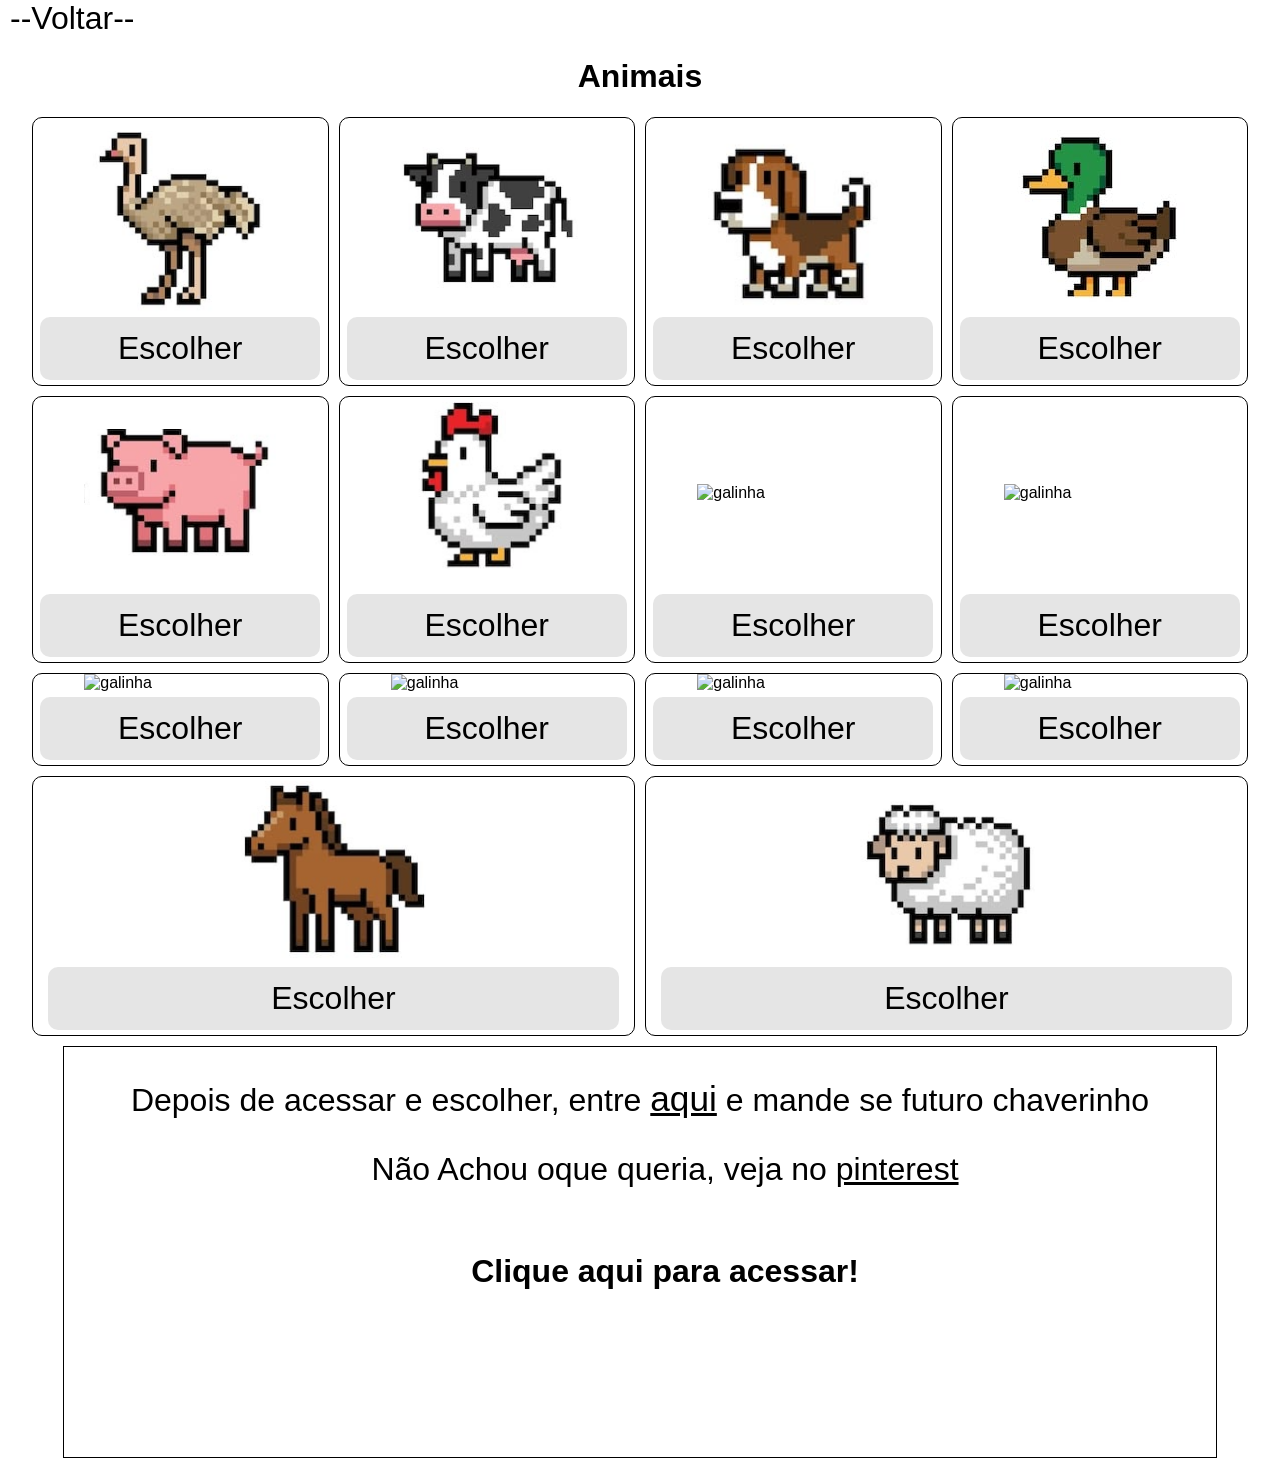
==== animais/index.html @ aeb82bdd "mundança estrema" ====
<!DOCTYPE html>
<html lang="en">
<head>
    <meta charset="UTF-8">
    <meta name="viewport" content="width=device-width, initial-scale=1.0">
    <link rel="stylesheet" href="../style-options.css">
    <title>Animais</title>
</head>
<body>
    <header><a href="../index.html">--Voltar--</a> <h1>Animais</h1></header>
    <main>
        <section>
            <img src="../midia/avestrus.png" alt="avestrus">
            <a target="_blanck" href="https://wa.me/5512996534264?text=Ol%C3%A1!%20Eu%20quero%20o%20chaveiro%20de%20avestrus"><input type="button" value="Escolher"></a>
        </section>
        <section>
            <img src="../midia/cow.png" alt="vaca">
            <a target="_blanck" href="https://wa.me/5512996534264?text=Ol%C3%A1!%20Eu%20quero%20o%20chaveiro%20de%20vaca"><input type="button" value="Escolher"></a>
        </section>
        <section>
            <img src="../midia/dog1.png" alt="cachorro">
            <a target="_blanck" href="https://wa.me/5512996534264?text=Ol%C3%A1!%20Eu%20quero%20o%20chaveiro%20de%20cachorro%20do%20site"><input type="button" value="Escolher"></a>
        </section>
        <section>
            <img src="../midia/duck.png" alt="pato">
            <a target="_blanck" href="https://wa.me/5512996534264?text=Ol%C3%A1!%20Eu%20quero%20o%20chaveiro%20de%20pato"><input type="button" value="Escolher"></a>
        </section>
        <section>
            <img src="../midia/pig.png" alt="porco">
            <a target="_blanck" href="https://wa.me/5512996534264?text=Ol%C3%A1!%20Eu%20quero%20o%20chaveiro%20de%20porco"><input type="button" value="Escolher"></a>
        </section>
        <section>
            <img src="../midia/kitchen.png" alt="galinha">
            <a target="_blanck" href="https://wa.me/5512996534264?text=Ol%C3%A1!%20Eu%20quero%20o%20chaveiro%20de%20galinha%20branca"><input type="button" value="Escolher"></a>
        </section>
        <section>
            <img src="https://i.pinimg.com/736x/7e/12/86/7e12860d62b211d4ab698b881f94afa2.jpg" alt="galinha">
            <a target="_blanck" href="https://wa.me/5512996534264?text=Ol%C3%A1!%20Eu%20quero%20o%20chaveiro%20de%20galinha%20bege"><input type="button" value="Escolher"></a>
        </section>
        <section>
            <img src="https://i.pinimg.com/736x/fa/8f/5b/fa8f5bbfc6159658c65f421f70879eec.jpg" alt="galinha">
            <a target="_blanck" href="https://wa.me/5512996534264?text=Ol%C3%A1!%20Eu%20quero%20o%20chaveiro%20de%200vaca%20sentada"><input type="button" value="Escolher"></a>
        </section>
        <section>
            <img src="https://i.pinimg.com/736x/8e/7f/80/8e7f808ee7c73ff003b501cc56a4e63e.jpg" alt="galinha">
            <a target="_blanck" href="https://wa.me/5512996534264?text=Ol%C3%A1!%20Eu%20quero%20o%20chaveiro%20de%20gato%20bege%20e%20marom"><input type="button" value="Escolher"></a>
        </section><section>
            <img src="https://i.pinimg.com/736x/db/6a/56/db6a56e6536eb0796931c958c1a78ada.jpg" alt="galinha">
            <a target="_blanck" href="https://wa.me/5512996534264?text=Ol%C3%A1!%20Eu%20quero%20o%20chaveiro%20de%20gato%20meme"><input type="button" value="Escolher"></a>
        </section><section>
            <img src="https://i.pinimg.com/736x/a5/26/3f/a5263f0d455113cb23499b28d47ec865.jpg" alt="galinha">
            <a target="_blanck" href="https://wa.me/5512996534264?text=Ol%C3%A1!%20Eu%20quero%20o%20chaveiro%20de%20gato%20bege"><input type="button" value="Escolher"></a>
        </section><section>
            <img src="https://i.pinimg.com/736x/13/88/e7/1388e76f19dc1cb3236d209a283e4db7.jpg" alt="galinha">
            <a target="_blanck" href="https://wa.me/5512996534264?text=Ol%C3%A1!%20Eu%20quero%20o%20chaveiro%20de%20gato%20roxo"><input type="button" value="Escolher"></a>
        </section>
        <section>
            <img src="../midia/horse.png" alt="cavalo">
            <a target="_blanck" href="https://wa.me/5512996534264?text=Ol%C3%A1!%20Eu%20quero%20o%20chaveiro%20de%20cavalo"><input type="button" value="Escolher"></a>
        </section>
        <section>
            <img src="../midia/sheep.png" alt="ovelha">
            <a target="_blanck" href="https://wa.me/5512996534264?text=Ol%C3%A1!%20Eu%20quero%20o%20chaveiro%20de%20ovelha"><input type="button" value="Escolher"></a>
        </section>
    </main>
    <div>
        <p style="font-size: 200%; text-align: center;">
            Depois de acessar e escolher, entre <a style="font-size: 110%; color: black; text-decoration: underline;" href="">aqui</a> e mande se futuro chaverinho
        </p>
        <a target="_blanck" href="https://br.pinterest.com/" target="_blank">
            <p>
                Não Achou oque queria, veja no 
                <span style="text-decoration: underline;">
                    pinterest
                </span>
                <p style="font-weight: bolder;">Clique aqui para acessar!</p>
            </p>
        </a>
    </div>
</body>
</html>
---- style-options.css ----
body,html{
    margin: 0;
    font-family: Arial, Helvetica, sans-serif;
}

header a{
    color: black;
    margin: 10px;
}

h1{
    text-align: center;
}

img{
    margin: auto;
    width: 15vw;
    min-width: 125px;

}

main{
    margin: auto;
    display: flex;
    flex-wrap: wrap;
    gap: 10px;
    width: 95vw;
}

section{
    display: flex;
    flex-direction: column;
    flex: 1 1 20vw;
    border: solid 1px black;
    border-radius: 10px;
}

a>input{
    font-size: 100%;
}

input{
    cursor: pointer;
    width: 95%;
    height: 7vh;
    margin: auto;
    margin: 5px;
    font-size: 150%;
    background-color: rgba(128, 128, 128, 0.205);
    border: 0;
    border-radius: 10px;
}

input:hover{
    background-color: rgba(102, 102, 102, 0.24);
    scale: 1.005;
    transition: scale,background-color 0.3s;
}

body a p{
    margin-left: 50px;
    height: 70px;
    color: black;
}

body a{
    font-size: 200%;
    text-decoration: none;
    cursor: pointer;
    text-align: center;
    width: 100%;
}

p:hover{
    background-color: rgba(128, 128, 128, 0.473);
    transition: background-color 0.5s;
}

div{
    border: solid 1px black;
    width: 90vw;
    margin: auto;
    margin-top: 10px;
    margin-bottom: 10px;
}
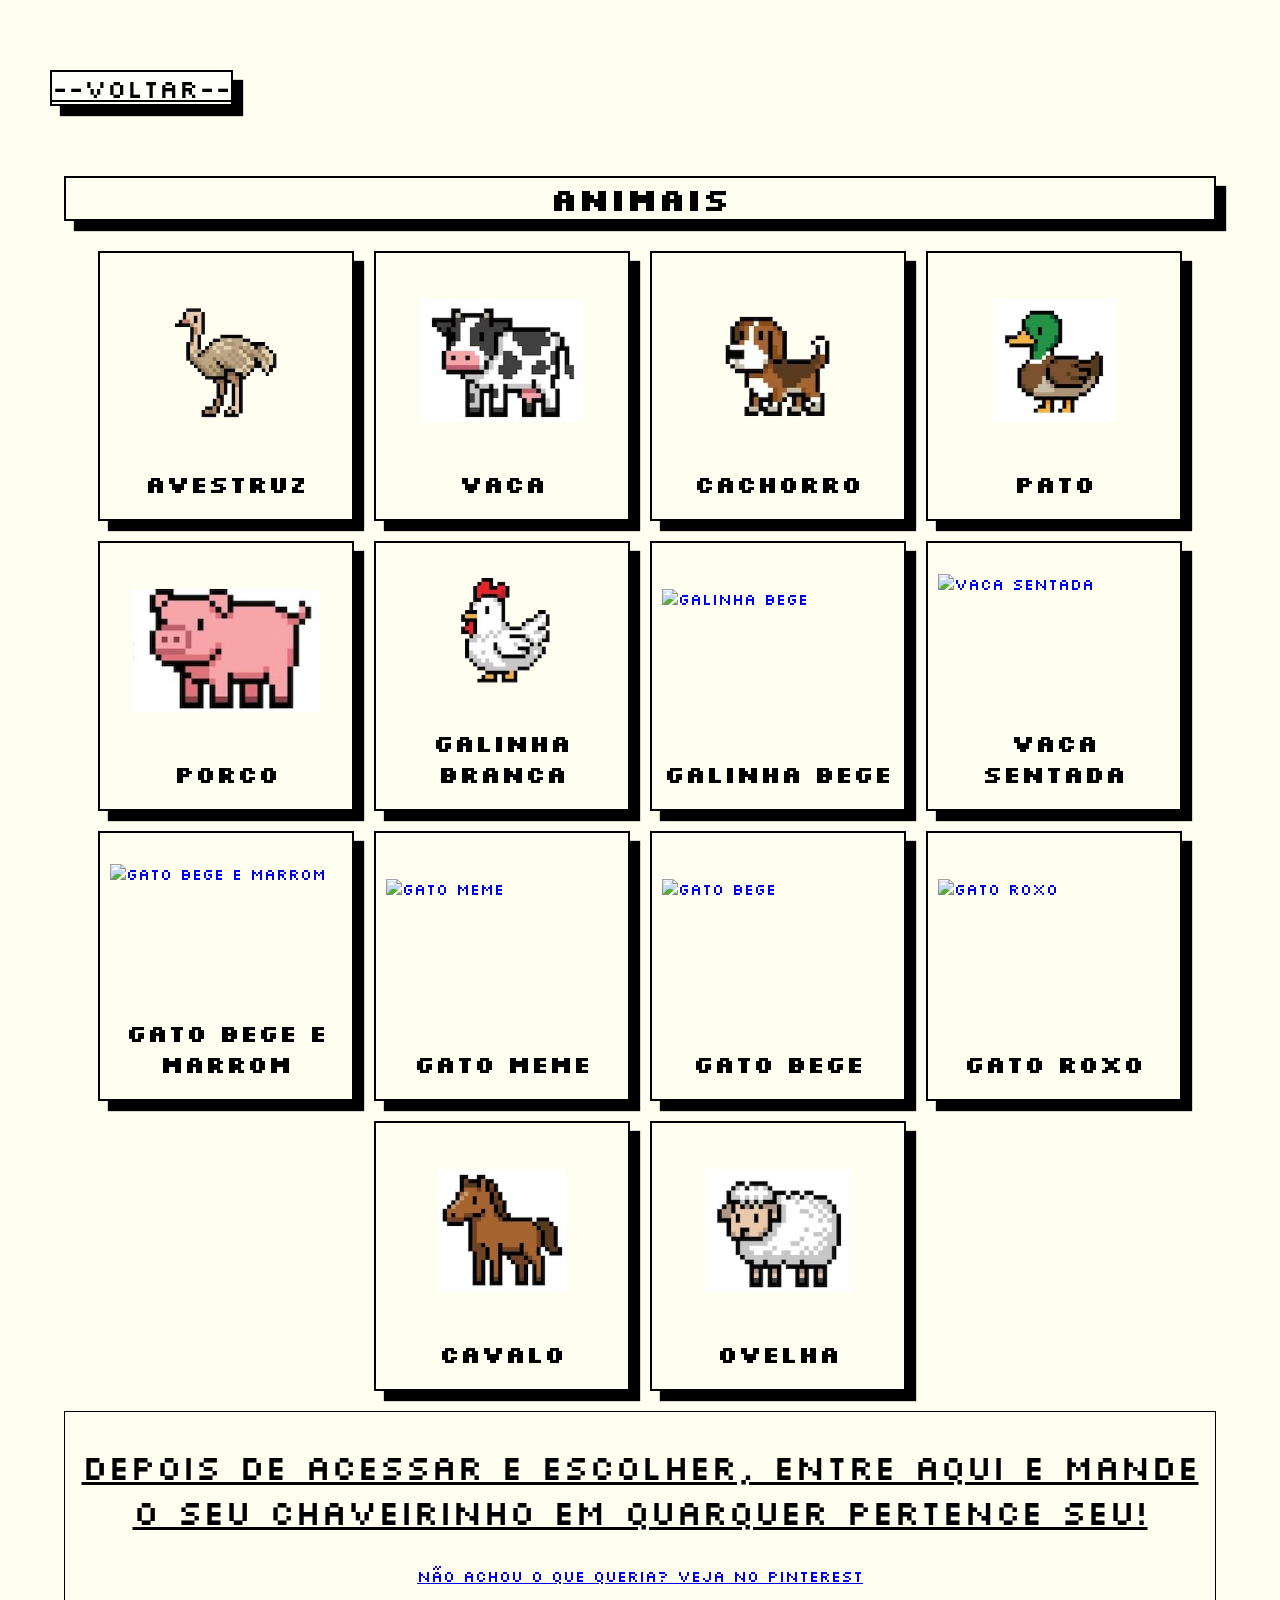
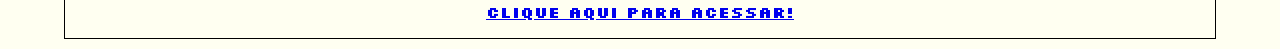
==== commit 734ac6d8: "que site" ====
--- a/animais/index.html
+++ b/animais/index.html
@@ -5,76 +5,117 @@
     <meta name="viewport" content="width=device-width, initial-scale=1.0">
     <link rel="stylesheet" href="../style-options.css">
     <title>Animais</title>
+    <style>
+        main > a > section:hover {
+            transform: scale(1.02);
+            box-shadow: 10px 10px 50px rgb(255, 123, 0);
+            border: solid 1px rgb(255, 123, 0);
+        }
+    </style>
 </head>
 <body>
-    <header><a href="../index.html">--Voltar--</a> <h1>Animais</h1></header>
+    <header>
+        <a href="../index.html">--Voltar--</a> 
+        <h1>Animais</h1>
+    </header>
     <main>
-        <section>
-            <img src="../midia/avestrus.png" alt="avestrus">
-            <a target="_blanck" href="https://wa.me/5512996534264?text=Ol%C3%A1!%20Eu%20quero%20o%20chaveiro%20de%20avestrus"><input type="button" value="Escolher"></a>
-        </section>
-        <section>
-            <img src="../midia/cow.png" alt="vaca">
-            <a target="_blanck" href="https://wa.me/5512996534264?text=Ol%C3%A1!%20Eu%20quero%20o%20chaveiro%20de%20vaca"><input type="button" value="Escolher"></a>
-        </section>
-        <section>
-            <img src="../midia/dog1.png" alt="cachorro">
-            <a target="_blanck" href="https://wa.me/5512996534264?text=Ol%C3%A1!%20Eu%20quero%20o%20chaveiro%20de%20cachorro%20do%20site"><input type="button" value="Escolher"></a>
-        </section>
-        <section>
-            <img src="../midia/duck.png" alt="pato">
-            <a target="_blanck" href="https://wa.me/5512996534264?text=Ol%C3%A1!%20Eu%20quero%20o%20chaveiro%20de%20pato"><input type="button" value="Escolher"></a>
-        </section>
-        <section>
-            <img src="../midia/pig.png" alt="porco">
-            <a target="_blanck" href="https://wa.me/5512996534264?text=Ol%C3%A1!%20Eu%20quero%20o%20chaveiro%20de%20porco"><input type="button" value="Escolher"></a>
-        </section>
-        <section>
-            <img src="../midia/kitchen.png" alt="galinha">
-            <a target="_blanck" href="https://wa.me/5512996534264?text=Ol%C3%A1!%20Eu%20quero%20o%20chaveiro%20de%20galinha%20branca"><input type="button" value="Escolher"></a>
-        </section>
-        <section>
-            <img src="https://i.pinimg.com/736x/7e/12/86/7e12860d62b211d4ab698b881f94afa2.jpg" alt="galinha">
-            <a target="_blanck" href="https://wa.me/5512996534264?text=Ol%C3%A1!%20Eu%20quero%20o%20chaveiro%20de%20galinha%20bege"><input type="button" value="Escolher"></a>
-        </section>
-        <section>
-            <img src="https://i.pinimg.com/736x/fa/8f/5b/fa8f5bbfc6159658c65f421f70879eec.jpg" alt="galinha">
-            <a target="_blanck" href="https://wa.me/5512996534264?text=Ol%C3%A1!%20Eu%20quero%20o%20chaveiro%20de%200vaca%20sentada"><input type="button" value="Escolher"></a>
-        </section>
-        <section>
-            <img src="https://i.pinimg.com/736x/8e/7f/80/8e7f808ee7c73ff003b501cc56a4e63e.jpg" alt="galinha">
-            <a target="_blanck" href="https://wa.me/5512996534264?text=Ol%C3%A1!%20Eu%20quero%20o%20chaveiro%20de%20gato%20bege%20e%20marom"><input type="button" value="Escolher"></a>
-        </section><section>
-            <img src="https://i.pinimg.com/736x/db/6a/56/db6a56e6536eb0796931c958c1a78ada.jpg" alt="galinha">
-            <a target="_blanck" href="https://wa.me/5512996534264?text=Ol%C3%A1!%20Eu%20quero%20o%20chaveiro%20de%20gato%20meme"><input type="button" value="Escolher"></a>
-        </section><section>
-            <img src="https://i.pinimg.com/736x/a5/26/3f/a5263f0d455113cb23499b28d47ec865.jpg" alt="galinha">
-            <a target="_blanck" href="https://wa.me/5512996534264?text=Ol%C3%A1!%20Eu%20quero%20o%20chaveiro%20de%20gato%20bege"><input type="button" value="Escolher"></a>
-        </section><section>
-            <img src="https://i.pinimg.com/736x/13/88/e7/1388e76f19dc1cb3236d209a283e4db7.jpg" alt="galinha">
-            <a target="_blanck" href="https://wa.me/5512996534264?text=Ol%C3%A1!%20Eu%20quero%20o%20chaveiro%20de%20gato%20roxo"><input type="button" value="Escolher"></a>
-        </section>
-        <section>
-            <img src="../midia/horse.png" alt="cavalo">
-            <a target="_blanck" href="https://wa.me/5512996534264?text=Ol%C3%A1!%20Eu%20quero%20o%20chaveiro%20de%20cavalo"><input type="button" value="Escolher"></a>
-        </section>
-        <section>
-            <img src="../midia/sheep.png" alt="ovelha">
-            <a target="_blanck" href="https://wa.me/5512996534264?text=Ol%C3%A1!%20Eu%20quero%20o%20chaveiro%20de%20ovelha"><input type="button" value="Escolher"></a>
-        </section>
+        <a target="_blank" href="https://wa.me/5512996534264?text=Ol%C3%A1!%20Eu%20quero%20o%20chaveiro%20de%20avestruz">
+            <section>
+                <img src="../midia/avestrus.png" alt="Avestruz">
+                <p>Avestruz</p>
+            </section>
+        </a>
+        <a target="_blank" href="https://wa.me/5512996534264?text=Ol%C3%A1!%20Eu%20quero%20o%20chaveiro%20de%20vaca">
+            <section>
+                <img src="../midia/cow.png" alt="Vaca">
+                <p>Vaca</p>
+            </section>
+        </a>
+        <a target="_blank" href="https://wa.me/5512996534264?text=Ol%C3%A1!%20Eu%20quero%20o%20chaveiro%20de%20cachorro">
+            <section>
+                <img src="../midia/dog1.png" alt="Cachorro">
+                <p>Cachorro</p>
+            </section>
+        </a>
+        <a target="_blank" href="https://wa.me/5512996534264?text=Ol%C3%A1!%20Eu%20quero%20o%20chaveiro%20de%20pato">
+            <section>
+                <img src="../midia/duck.png" alt="Pato">
+                <p>Pato</p>
+            </section>
+        </a>
+        <a target="_blank" href="https://wa.me/5512996534264?text=Ol%C3%A1!%20Eu%20quero%20o%20chaveiro%20de%20porco">
+            <section>
+                <img src="../midia/pig.png" alt="Porco">
+                <p>Porco</p>
+            </section>
+        </a>
+        <a target="_blank" href="https://wa.me/5512996534264?text=Ol%C3%A1!%20Eu%20quero%20o%20chaveiro%20de%20galinha%20branca">
+            <section>
+                <img src="../midia/kitchen.png" alt="Galinha Branca">
+                <p>Galinha Branca</p>
+            </section>
+        </a>
+        <a target="_blank" href="https://wa.me/5512996534264?text=Ol%C3%A1!%20Eu%20quero%20o%20chaveiro%20de%20galinha%20bege">
+            <section>
+                <img src="https://i.pinimg.com/736x/7e/12/86/7e12860d62b211d4ab698b881f94afa2.jpg" alt="Galinha Bege">
+                <p>Galinha Bege</p>
+            </section>
+        </a>
+        <a target="_blank" href="https://wa.me/5512996534264?text=Ol%C3%A1!%20Eu%20quero%20o%20chaveiro%20de%20vaca%20sentada">
+            <section>
+                <img src="https://i.pinimg.com/736x/fa/8f/5b/fa8f5bbfc6159658c65f421f70879eec.jpg" alt="Vaca Sentada">
+                <p>Vaca Sentada</p>
+            </section>
+        </a>
+        <a target="_blank" href="https://wa.me/5512996534264?text=Ol%C3%A1!%20Eu%20quero%20o%20chaveiro%20de%20gato%20bege%20e%20marrom">
+            <section>
+                <img src="https://i.pinimg.com/736x/8e/7f/80/8e7f808ee7c73ff003b501cc56a4e63e.jpg" alt="Gato Bege e Marrom">
+                <p>Gato Bege e Marrom</p>
+            </section>
+        </a>
+        <a target="_blank" href="https://wa.me/5512996534264?text=Ol%C3%A1!%20Eu%20quero%20o%20chaveiro%20de%20gato%20meme">
+            <section>
+                <img src="https://i.pinimg.com/736x/db/6a/56/db6a56e6536eb0796931c958c1a78ada.jpg" alt="Gato Meme">
+                <p>Gato Meme</p>
+            </section>
+        </a>
+        <a target="_blank" href="https://wa.me/5512996534264?text=Ol%C3%A1!%20Eu%20quero%20o%20chaveiro%20de%20gato%20bege">
+            <section>
+                <img src="https://i.pinimg.com/736x/a5/26/3f/a5263f0d455113cb23499b28d47ec865.jpg" alt="Gato Bege">
+                <p>Gato Bege</p>
+            </section>
+        </a>
+        <a target="_blank" href="https://wa.me/5512996534264?text=Ol%C3%A1!%20Eu%20quero%20o%20chaveiro%20de%20gato%20roxo">
+            <section>
+                <img src="https://i.pinimg.com/736x/13/88/e7/1388e76f19dc1cb3236d209a283e4db7.jpg" alt="Gato Roxo">
+                <p>Gato Roxo</p>
+            </section>
+        </a>
+        <a target="_blank" href="https://wa.me/5512996534264?text=Ol%C3%A1!%20Eu%20quero%20o%20chaveiro%20de%20cavalo">
+            <section>
+                <img src="../midia/horse.png" alt="Cavalo">
+                <p>Cavalo</p>
+            </section>
+        </a>
+        <a target="_blank" href="https://wa.me/5512996534264?text=Ol%C3%A1!%20Eu%20quero%20o%20chaveiro%20de%20ovelha">
+            <section>
+                <img src="../midia/sheep.png" alt="Ovelha">
+                <p>Ovelha</p>
+            </section>
+        </a>
     </main>
     <div>
         <p style="font-size: 200%; text-align: center;">
-            Depois de acessar e escolher, entre <a style="font-size: 110%; color: black; text-decoration: underline;" href="">aqui</a> e mande se futuro chaverinho
+            <a style="font-size: 110%; color: black; text-decoration: underline;"  href="https://forms.gle/GXPiwV3sGqfviDf49" target="_blank">
+            Depois de acessar e escolher, entre aqui e mande o seu chaveirinho em quarquer pertence seu!
+            </a>
         </p>
-        <a target="_blanck" href="https://br.pinterest.com/" target="_blank">
-            <p>
-                Não Achou oque queria, veja no 
-                <span style="text-decoration: underline;">
-                    pinterest
-                </span>
-                <p style="font-weight: bolder;">Clique aqui para acessar!</p>
+        <a target="_blank" href="https://br.pinterest.com/search/pins/?q=Animais%20em%20pixel%20art&rs">
+            <p style="text-align: center;">
+                Não achou o que queria? Veja no 
+                <span style="text-decoration: underline;">pinterest</span>
             </p>
+            <p style="font-weight: bolder; text-align: center;">Clique aqui para acessar!</p>
         </a>
     </div>
 </body>
--- a/style-options.css
+++ b/style-options.css
@@ -1,86 +1,130 @@
-body,html{
-    margin: 0;
-    font-family: Arial, Helvetica, sans-serif;
+
+@import url('https://fonts.googleapis.com/css2?family=Silkscreen:wght@400;700&display=swap');
+
+* {
+    box-sizing: border-box;
 }
 
-header a{
-    color: black;
-    margin: 10px;
+body, html {
+    margin: 0;
+    font-family: "Silkscreen", Arial, Helvetica, sans-serif;
+    background-color: #ffffF1;
 }
 
-h1{
-    text-align: center;
+header {
+    width: 100%;
+    margin-top: 20px;
 }
 
-img{
-    margin: auto;
-    width: 15vw;
-    min-width: 125px;
-
+header a {
+    color: black;
+    margin: 50px;
+    font-size: clamp(1em, 2vw, 2em);
+    background-color: #fffff9;
+    border: solid 2px black;
+    box-shadow: 10px 10px 1px black;
+    display: inline-block;
+    transition: transform 0.3s ease-in-out,
+                box-shadow 0.3s ease-in-out;
 }
 
-main{
+header a:hover {
+    transform: scale(1.05);
+    box-shadow: 12px 12px 5px black;
+}
+
+h1 {
+    text-align: center;
+    margin: 20px auto;
+    margin-bottom: 20px;
+    border: solid 2px black;
+    box-shadow: 10px 10px 1px black;
+    width: 90%;
+}
+
+img {
+    margin: auto;
+    width: 100%;
+    height: 50%;
+    object-fit: contain;
+}
+
+main {
     margin: auto;
     display: flex;
     flex-wrap: wrap;
-    gap: 10px;
+    justify-content: center;
     width: 95vw;
 }
 
-section{
+main > a {
+    margin: 10px;
+    text-decoration: none;
+}
+
+main > a > section {
+    padding: 10px;
     display: flex;
     flex-direction: column;
-    flex: 1 1 20vw;
-    border: solid 1px black;
-    border-radius: 10px;
+    flex: 1 1 250px;
+    min-width: 0;
+    max-width: 100%;
+    width: clamp(130px, 20vw, 400px);
+    height: clamp(270px, 25vh, 450px);
+
+    border: solid 2px black;
+    box-shadow: 10px 10px 1px black;
+
+    transform: scale(1);
+    transition: transform 0.3s ease-in-out,
+                box-shadow 0.3s ease-in-out,
+                border 0.3s ease-in-out;
 }
 
-a>input{
-    font-size: 100%;
+main > a > section:hover {
+    transform: scale(1.02);
+    box-shadow: 10px 10px 50px yellow;
+    border: solid 1px yellow;
 }
 
-input{
-    cursor: pointer;
-    width: 95%;
-    height: 7vh;
-    margin: auto;
-    margin: 5px;
+section > p {
+    margin-top: 10px;
+    margin-bottom: 10px;
+    text-align: center;
     font-size: 150%;
-    background-color: rgba(128, 128, 128, 0.205);
-    border: 0;
-    border-radius: 10px;
+    color: black;
+    font-weight: bold;
+    text-decoration: none;
+    overflow-wrap: break-word;
+    resize: none;
+    transition: color 0.5s ease-in-out;
 }
 
-input:hover{
-    background-color: rgba(102, 102, 102, 0.24);
-    scale: 1.005;
-    transition: scale,background-color 0.3s;
+section:hover p {
+    color: red;
 }
 
-body a p{
+body > a > p {
     margin-left: 50px;
     height: 70px;
     color: black;
 }
 
-body a{
-    font-size: 200%;
+body > a {
+    font-size: clamp(2em, 4vw, 2em);
     text-decoration: none;
+    text-align: center;
+}
+
+div > p:hover {
+    font-weight: bolder;
+    transition: font-weight 0.5s;
+}
+
+div {
     cursor: pointer;
     text-align: center;
-    width: 100%;
-}
-
-p:hover{
-    background-color: rgba(128, 128, 128, 0.473);
-    transition: background-color 0.5s;
-}
-
-div{
     border: solid 1px black;
     width: 90vw;
-    margin: auto;
-    margin-top: 10px;
-    margin-bottom: 10px;
+    margin: 10px auto;
 }
-
